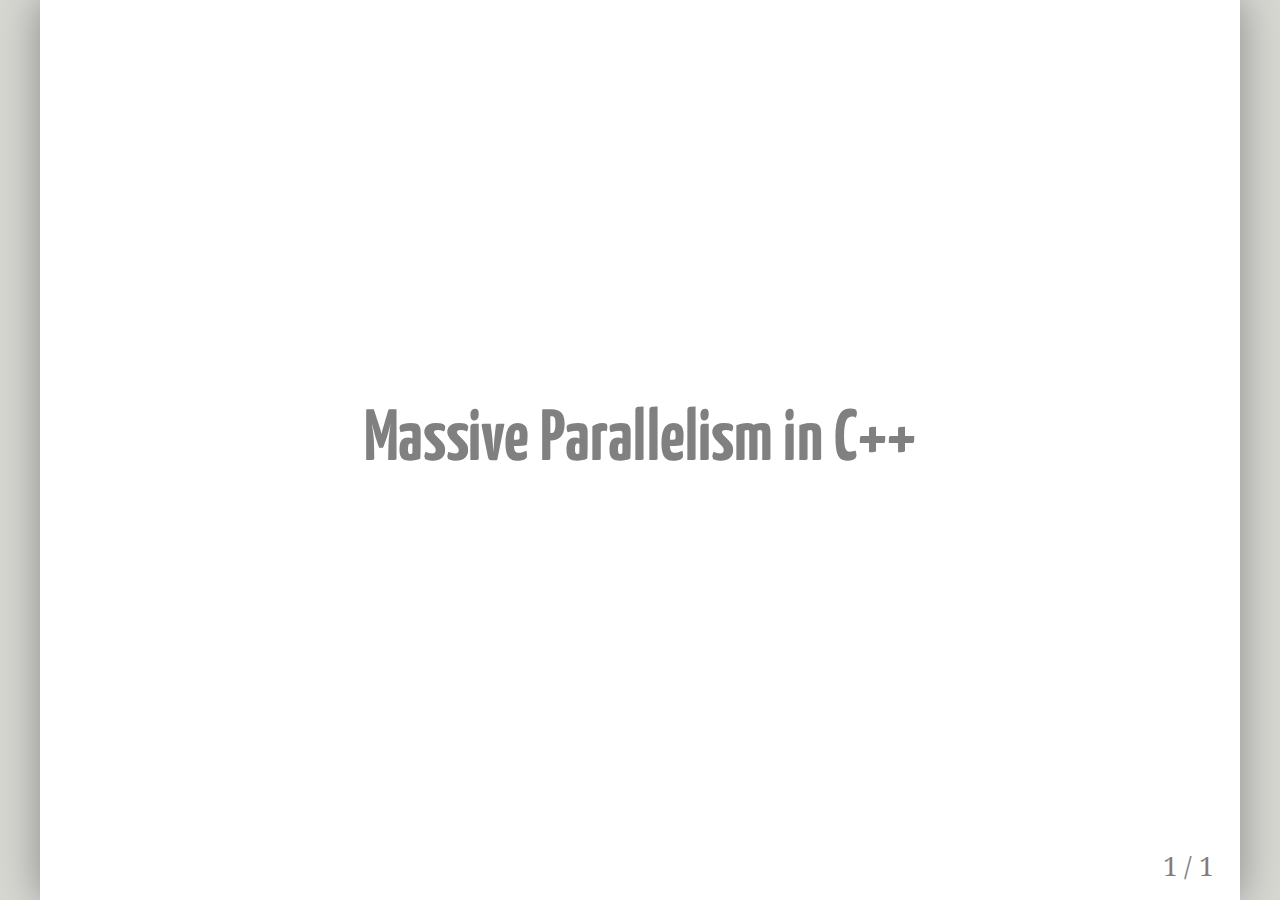
==== muc++_18_01_25/index.html @ f308c58d "Adding slide index" ====
<html>
    <head>
        <link rel="stylesheet" type="text/css" href="../style.css">
        <meta http-equiv="content-type" content="text/html; charset=utf-8" />
        <title></title>
        <meta name="apple-mobile-web-app-capable" content="yes">
        <script src="../js/remark-latest.min.js"></script>
        <script src="../js/jquery-3.1.0.js"></script>
    </head>
    <body>
        <script>
            var slideshow = remark.create(
                {
                    sourceUrl: 'slides.md',
                    highlightLanguage: 'cpp',
                    highlightLines: true,
                    highlightStyle: 'github'
                }
            );
            slideshow.on('afterShowSlide', function (slide) {
                if ($("div.remark-slide-content").find("div.logo").length == 0)
                {
                    var stellar = "<img src=\"../stellar.svg\" class=\"logo-img\"></img>";
                    var fau = "<img src=\"../fau-logo-tech.png\" class=\"logo-img-fau\"></img>";
                    var cscs = "<img src=\"../CSCS_2_CMYK.jpg\" class=\"logo-img-cscs\"></img>";
                    var ethz = "<img src=\"../eth_logo_kurz_pos.jpg\" class=\"logo-img-ethz\"></img>";
                    var lsu  = "<img src=\"../lsu_purple.png\" class=\"logo-img-lsu\"></img>";
                    var logo = $("<div class=\"logo\">" + stellar + fau + cscs + ethz + lsu + "</div>")
                    $("div.remark-slide-content").append(logo);
                }
            });
        </script>
    </body>
</html>
---- style.css ----
@import url(https://fonts.googleapis.com/css?family=Droid+Serif);
@import url(https://fonts.googleapis.com/css?family=Yanone+Kaffeesatz);

body {
    font-family: 'Droid Serif';
}
h1, h2, h3 {
    font-family: 'Yanone Kaffeesatz';
    /*font-weight: 400;*/
    margin-bottom: 10pt;
    margin-top: 0;
    color: gray;
}

img {
    width: 100%;
}

a {
    color: gray;
}

thead tr th {
    /*background-color: lightgray;*/
    border-bottom: 2px solid lightgray;
}

tbody tr td:first-child {
    padding-right: 10px;
}

tbody tr:last-child td {
    border-bottom: 2px solid lightgray;
}
/*
.remark-slide-content {
    background-image: url(./stellar.svg);
    background-position: 10% 98%;
    background-size: 155pt 20pt;
}
*/

.remark-code {
    font-size: 11pt;
}

/* Two-column layout */
.left-column {
width: 50%;
float: left;
}
.right-column {
width: 50%;
float: right;
}

.logo {
    position: absolute;
    left: 0;
    bottom: 10pt;
    width: 100%;
    height: 30pt;
    /*float: left;*/
    margin: 0px;
    padding: 0px;
}

.logo-img {
    margin-left: 20px;
    display: inline-block;
    position: relative;
    width: 20%;
    transform: translate(0, -30%);
}

.logo-img-cscs {
    margin-left: 20px;
    display: inline-block;
    position: relative;
    height: 30pt;
    width: 74pt;
}

.logo-img-fau {
    margin-left: 20px;
    display: inline-block;
    position: relative;
    height: 20pt;
    width: 34pt;
    transform: translate(0, -5px);
}

.logo-img-ethz {
    margin-left: 20px;
    display: inline-block;
    position: relative;
    height: 12px;
    width: 64px;
    transform: translate(0, -15px);
}

.logo-img-lsu {
    margin-left: 20px;
    display: inline-block;
    position: relative;
    height: 12px;
    width: 64px;
    transform: translate(0, -15px);
}

.crop {
    overflow: hidden;
}

.crop img {
    margin: -60px 0 0 0;
}
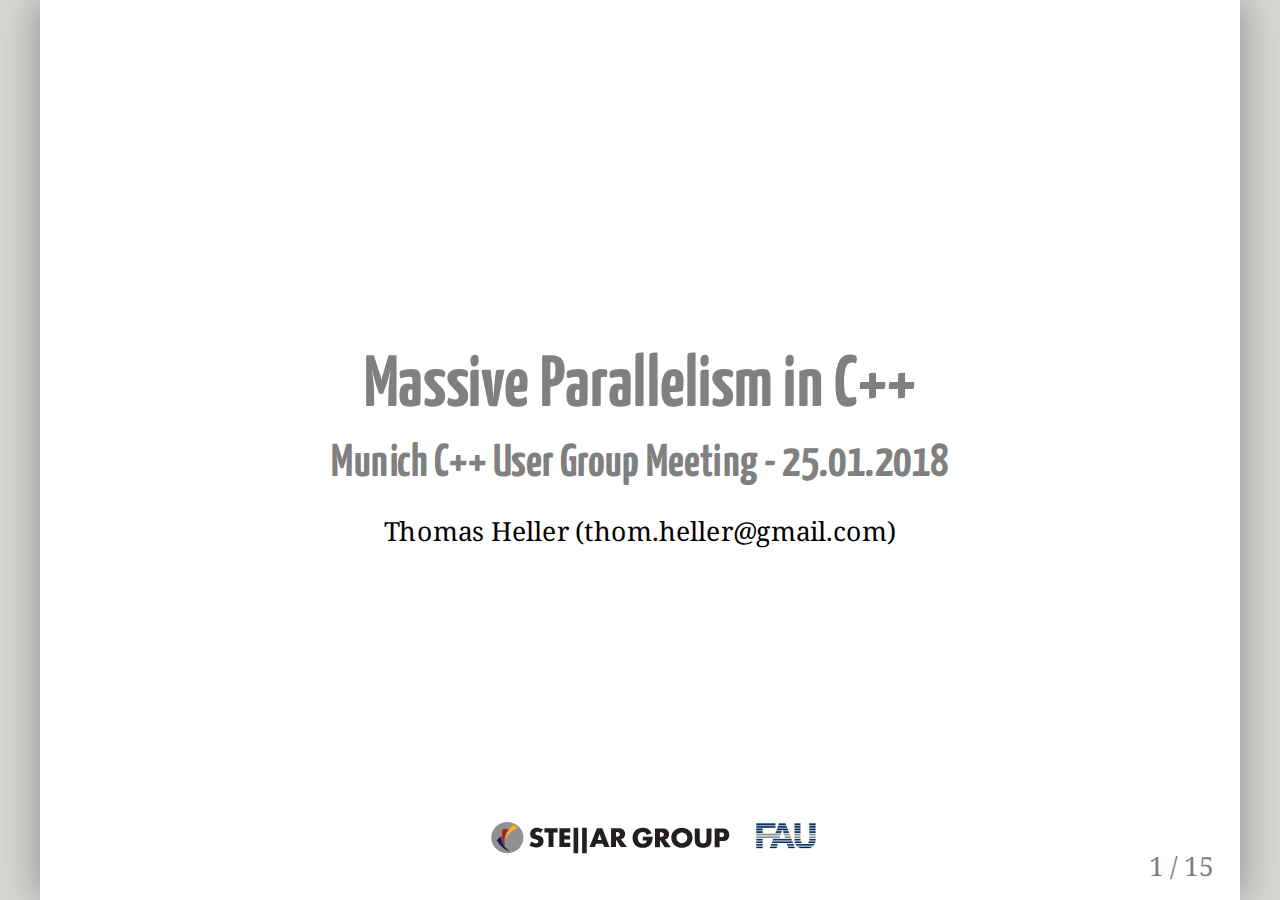
==== commit a0bf4c54: "Adding slide content" ====
--- a/muc++_18_01_25/index.html
+++ b/muc++_18_01_25/index.html
@@ -5,7 +5,7 @@
         <title></title>
         <meta name="apple-mobile-web-app-capable" content="yes">
         <script src="../js/remark-latest.min.js"></script>
-        <script src="../js/jquery-3.1.0.js"></script>
+        <script src="../js/jquery-3.3.1.min.js"></script>
     </head>
     <body>
         <script>
@@ -22,10 +22,7 @@
                 {
                     var stellar = "<img src=\"../stellar.svg\" class=\"logo-img\"></img>";
                     var fau = "<img src=\"../fau-logo-tech.png\" class=\"logo-img-fau\"></img>";
-                    var cscs = "<img src=\"../CSCS_2_CMYK.jpg\" class=\"logo-img-cscs\"></img>";
-                    var ethz = "<img src=\"../eth_logo_kurz_pos.jpg\" class=\"logo-img-ethz\"></img>";
-                    var lsu  = "<img src=\"../lsu_purple.png\" class=\"logo-img-lsu\"></img>";
-                    var logo = $("<div class=\"logo\">" + stellar + fau + cscs + ethz + lsu + "</div>")
+                    var logo = $("<div class=\"logo\">" + stellar + fau + "</div>")
                     $("div.remark-slide-content").append(logo);
                 }
             });
--- a/style.css
+++ b/style.css
@@ -42,6 +42,29 @@
 
 .remark-code {
     font-size: 11pt;
+}
+
+.middletext {
+    position: absolute;
+    left: 0;
+    bottom: 10pt;
+    width: 100%;
+    height: 50%;
+    /*float: left;*/
+    margin: 0px;
+    padding: 0px;
+}
+
+.strike {
+    text-decoration: line-through;
+}
+
+.bold {
+    font-weight: bold;
+}
+
+.large {
+    font-size: 200%;
 }
 
 /* Two-column layout */
